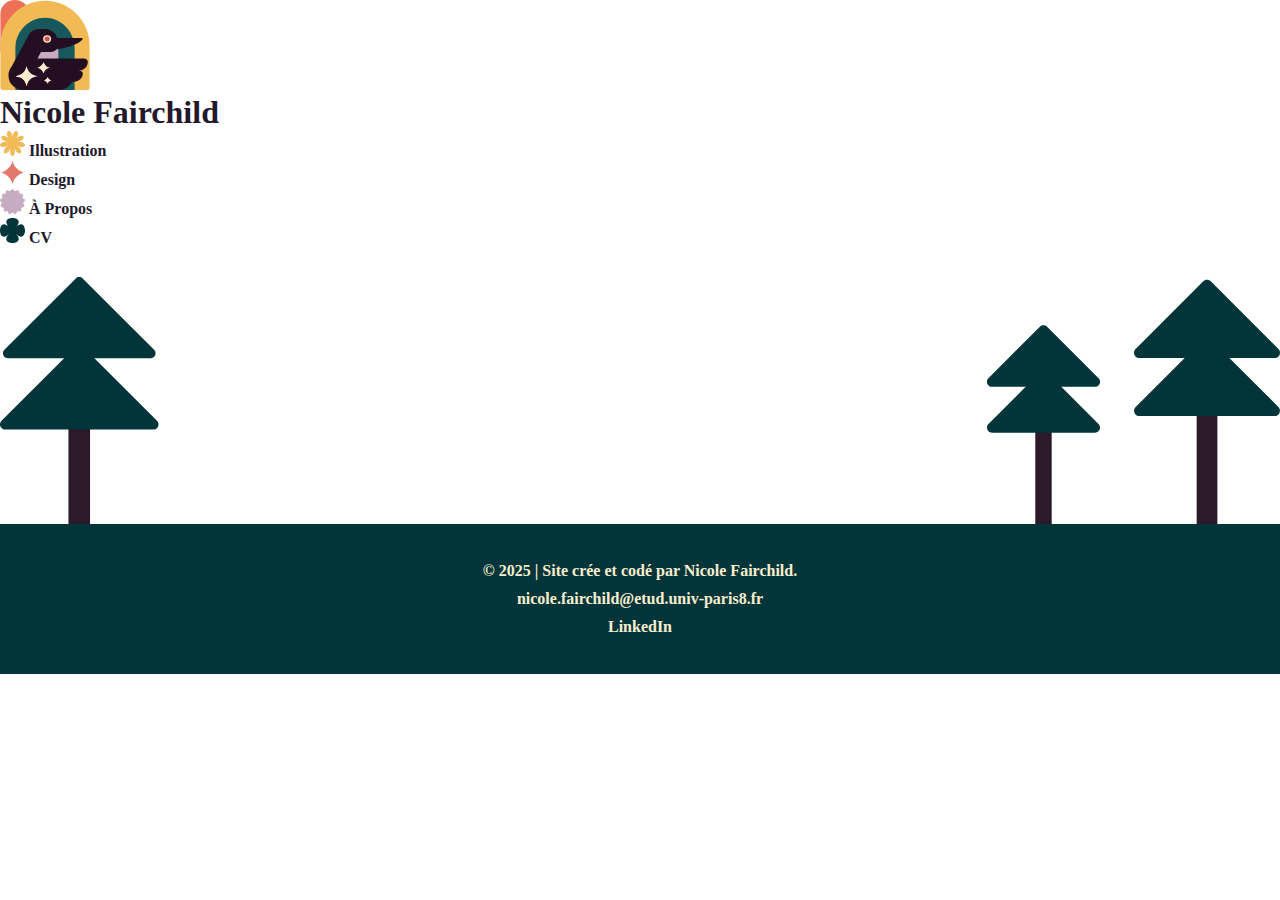
==== aPropos.html @ 27c9a69c "Ajustements du pied de page avec l'ajout des arbres" ====
<!DOCTYPE html>
<html lang="en">
<head>
    <meta charset="UTF-8">
    <meta name="viewport" content="width=device-width, initial-scale=1.0">
    <title>A Propos</title>
    <link rel="stylesheet" href="css/styles.css">
</head>

<body>

    <header>
        <div id="navbar"></div>  <!-- Placeholder for the navbar -->
    </header>

    <main>

    </main>

    <footer>
        <div id="footer-container"></div> <!-- Placeholder for the footer -->
    </footer>

</body>

<!-- Scripts that call the nav and footer -->
<script src="js/navbar.js"></script> 
<script src="js/footer.js"></script>

</html>
---- css/styles.css ----
*{
  margin: 0;
  padding: 0;
  box-sizing: border-box;
}

:root {
  --main-bg-color: #fff; 
  --main-text-color: #23192B;
  --lilac: #C6A9C1;
  --corail: #E3786A;
  --ochre: #F1BA54;
  --offwhite: #FCEDCF;
  --vertForet: #013539;
  --Corner-Full: 1000px;
}

@font-face {
  font-family: 'Leckerli One';
  src: url(fonts/LeckerliOne-Regular.ttf);
}

@font-face {
  font-family: 'Jua';
  src: url(fonts/Jua-Regular.ttf);
}

@font-face {
  font-family: 'Quicksand';
  src: url(fonts/Quicksand-VariableFont_wght.ttf);
  font-weight: bold;
}

.btn {
  display: inline-block;
  padding: 20px 50px;
  background-color:var(--ochre);
  color: var(--main-text-color);
  border-radius: var(--Corner-Full);
  border: none;
  text-align: center;
  font-family: "Leckerli One";
  font-size: 24px;
  font-style: normal;
  font-weight: 400;
  line-height: normal;
  cursor: pointer;
}

.btn:hover {
  background-color: var(--main-text-color);
}

a{
  text-decoration: none;
}

a:hover {
  color: var(--ochre);
}

.footer-item a:hover {
  color: var(--ochre);
}

h1 {
  font-family: 'Leckerli One';
  color: var(--main-text-color);

}

ul.navlinks a {
  text-decoration: none;
  padding: 0; /* Remove padding */
  margin: 0; /* Remove margins */
  font-family: 'Quicksand';
  font-weight: bold;
  color: var(--main-text-color);
}

ul.navlinks a:hover {
  color: var(--corail);
}

.navlinks li a img {
  transition: transform 0.3s ease, opacity 0.3s ease;
}

@keyframes spinAndPulsate {
  0% {
    transform: rotate(0deg) scale(1);
  }
  25% {
    transform: rotate(90deg) scale(1.2);
  }
  50% {
    transform: rotate(180deg) scale(1.5);
  }
  75% {
    transform: rotate(270deg) scale(1.2);
  }
  100% {
    transform: rotate(360deg) scale(1);
  }
}

.navlinks li a:hover img {
  animation: spinAndPulsate 1.5s ease-in-out infinite;
}

.footer {
  display: flex;
  height: 150px;
  flex-direction: column;
  justify-content: center;
  align-items: center;
  gap: 10px;
  align-self: stretch;
  background-color: var(--vertForet);
}

.footer-item {
  text-decoration: none;
  text-align: center;
  font-family: Quicksand;
  font-size: 16px;
  font-style: normal;
  font-weight: 600;
  line-height: normal;
  color: var(--offwhite);
}

.footer-item a {
  text-decoration: none;
  text-align: center;
  font-family: Quicksand;
  font-size: 16px;
  font-style: normal;
  font-weight: 600;
  line-height: normal;
  color: var(--offwhite);
}

#imgfooter {
  display: flex;
  padding-top: 30px;
  flex-direction: column;
  align-items: center;
  gap: -150px;
 
  height: auto; /* Maintains aspect ratio */
}

.container {  display: grid;
  grid-template-columns: 1fr 1fr 1fr 1fr 1fr 1fr;
  grid-template-rows: 1fr 1fr 1fr 1fr;
  gap: 0px 0px;
  grid-auto-flow: row;
  grid-template-areas:
    "C1 C2 C3 C4 C5 C6"
    "C7 C8 C9 C10 C11 C12"
    "C13 C14 C15 C16 C17 C18"
    "C19 C20 C21 C22 C23 C24";
}

.C1 { grid-area: C1; }

.C2 { grid-area: C2; }

.C3 { grid-area: C3; }

.C4 { grid-area: C4; }

.C5 { grid-area: C5; }

.C6 { grid-area: C6; }

.C7 { grid-area: C7; }

.C8 { grid-area: C8; }

.C9 { grid-area: C9; }

.C10 { grid-area: C10; }

.C11 { grid-area: C11; }

.C12 { grid-area: C12; }

.C13 { grid-area: C13; }

.C14 { grid-area: C14; }

.C15 { grid-area: C15; }

.C16 { grid-area: C16; }

.C17 { grid-area: C17; }

.C18 { grid-area: C18; }

.C19 { grid-area: C19; }

.C20 { grid-area: C20; }

.C21 { grid-area: C21; }

.C22 { grid-area: C22; }

.C23 { grid-area: C23; }

.C24 { grid-area: C24; }
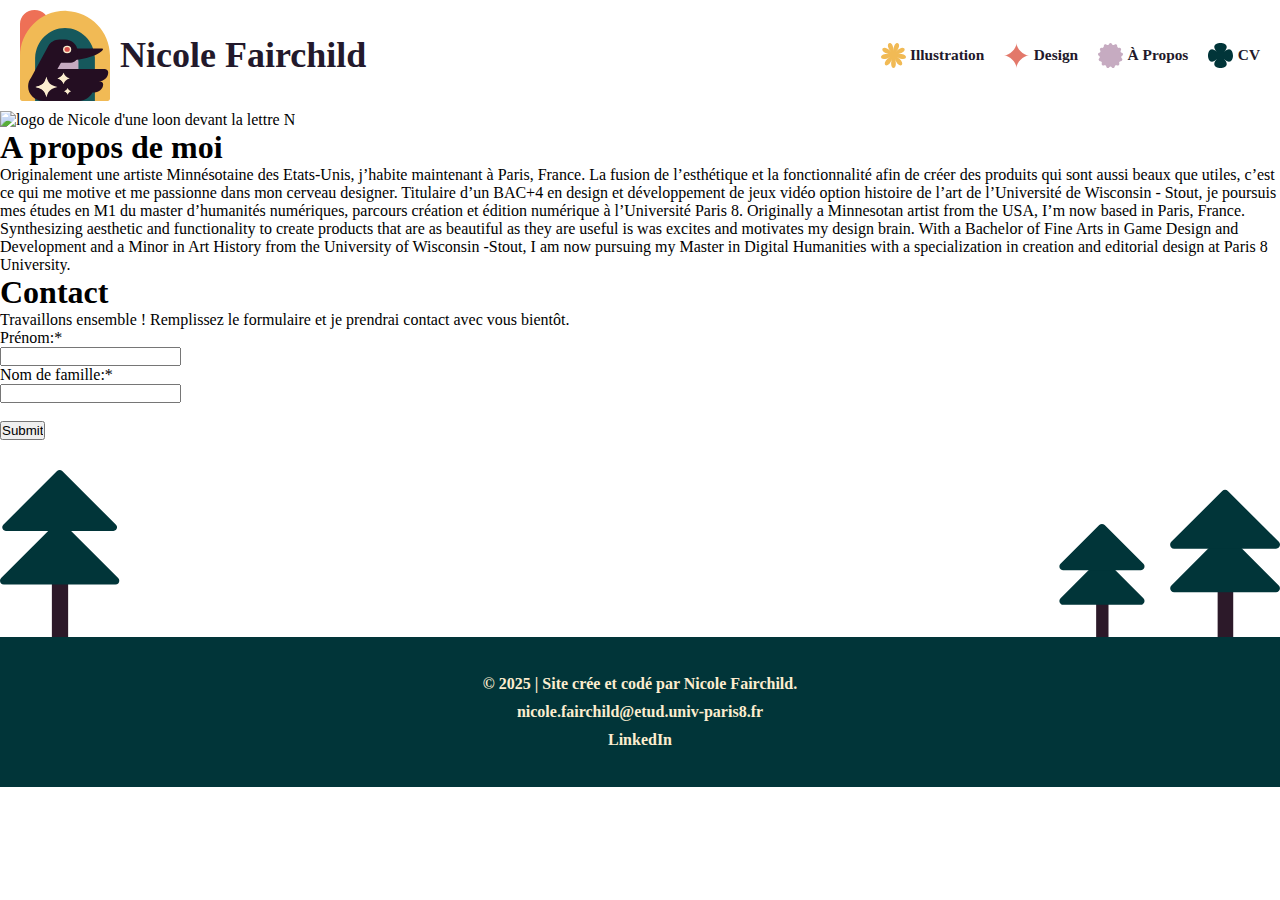
==== commit e9765c24: "Aide de Wania sur mon site pour le rendre résponsif" ====
--- a/aPropos.html
+++ b/aPropos.html
@@ -14,7 +14,36 @@
     </header>
 
     <main>
+        
+        <div>
+            <img src="images/logoNicole.svg" alt="logo de Nicole d'une loon devant la lettre N">
 
+            <h1>A propos de moi</h1>
+
+            <p>
+                Originalement une artiste Minnésotaine des Etats-Unis, j’habite maintenant à Paris, France. La fusion de l’esthétique et la fonctionnalité afin de créer des produits qui sont aussi beaux que utiles, c’est ce qui me motive et me passionne dans mon cerveau designer. Titulaire d’un BAC+4 en design et développement de jeux vidéo option histoire de l’art de l’Université de Wisconsin - Stout, je poursuis mes études en M1 du master d’humanités numériques, parcours création et édition numérique à l’Université Paris 8.
+
+                Originally a Minnesotan artist from the USA, I’m now based in Paris, France. Synthesizing aesthetic and functionality to create products that are as beautiful as they are useful is was excites and motivates my design brain. With a Bachelor of Fine Arts in Game Design and Development and a Minor in Art History from the University of Wisconsin -Stout, I am now pursuing my Master in Digital Humanities with a specialization in creation and editorial design at Paris 8 University.   
+            </p>
+        </div>
+
+        <div>
+            <h1>Contact</h1>
+            <p>
+                Travaillons ensemble !
+                Remplissez le formulaire et je prendrai contact avec vous bientôt.
+            </p>
+
+            <form action="/php/action.php">
+                <label for="fname">Prénom:*</label><br>
+                <input type="text" id="fname" name="fname" value=""><br>
+                <label for="lname">Nom de famille:*</label><br>
+                <input type="text" id="lname" name="lname" value=""><br><br>
+                <input type="submit" value="Submit">
+            </form>
+        </div>
+        
+        <form action=""></form>
     </main>
 
     <footer>
--- a/css/styles.css
+++ b/css/styles.css
@@ -1,11 +1,11 @@
-*{
+* {
   margin: 0;
   padding: 0;
   box-sizing: border-box;
 }
 
 :root {
-  --main-bg-color: #fff; 
+  --main-bg-color: #fff;
   --main-text-color: #23192B;
   --lilac: #C6A9C1;
   --corail: #E3786A;
@@ -31,10 +31,21 @@
   font-weight: bold;
 }
 
+html,
+body {
+  margin: 0;
+  flex-direction: column;
+}
+
+.main-content {
+  flex: 1;
+  /* Pushes footer to the bottom */
+}
+
 .btn {
   display: inline-block;
   padding: 20px 50px;
-  background-color:var(--ochre);
+  background-color: var(--ochre);
   color: var(--main-text-color);
   border-radius: var(--Corner-Full);
   border: none;
@@ -51,7 +62,7 @@
   background-color: var(--main-text-color);
 }
 
-a{
+a {
   text-decoration: none;
 }
 
@@ -63,18 +74,42 @@
   color: var(--ochre);
 }
 
-h1 {
-  font-family: 'Leckerli One';
-  color: var(--main-text-color);
-
+nav {
+  display: flex;
+  justify-content: space-between;
+  /* Pushes logo left, links right */
+  align-items: center;
+  /* Aligns items vertically */
+  padding: 10px 20px;
+  /* Adds padding */
+}
+
+.navlinks {
+  display: flex;
+  gap: 20px;
+  /* Adds space between items */
+  list-style: none;
+  /* Removes bullet points */
+  padding: 0;
+  margin: 0;
+}
+
+.navlinks li {
+  display: flex;
+  align-items: center;
+  /* Aligns icons and text */
 }
 
 ul.navlinks a {
   text-decoration: none;
-  padding: 0; /* Remove padding */
-  margin: 0; /* Remove margins */
+  padding: 0;
+  margin: 0;
+  display: flex;
+  align-items: center;
+  gap: 0.35vw;
   font-family: 'Quicksand';
   font-weight: bold;
+  font-size: 1.2vw;
   color: var(--main-text-color);
 }
 
@@ -90,15 +125,19 @@
   0% {
     transform: rotate(0deg) scale(1);
   }
+
   25% {
     transform: rotate(90deg) scale(1.2);
   }
+
   50% {
     transform: rotate(180deg) scale(1.5);
   }
+
   75% {
     transform: rotate(270deg) scale(1.2);
   }
+
   100% {
     transform: rotate(360deg) scale(1);
   }
@@ -106,6 +145,43 @@
 
 .navlinks li a:hover img {
   animation: spinAndPulsate 1.5s ease-in-out infinite;
+}
+
+.logo {
+  display: flex;
+  align-items: center;
+  text-decoration: none;
+  gap: 10px;
+}
+
+.logo img {
+  width: 90px;
+  /* Adjust size as needed */
+  height: auto;
+}
+
+.logo h1 {
+  font-family: 'Leckerli One';
+  color: var(--main-text-color);
+  font-size: 36px;
+  /* Adjust font size */
+  margin: 0;
+  /* Removes extra spacing */
+  white-space: nowrap;
+  /* Prevents text from wrapping */
+}
+
+#btnbienvenue {
+  display: flex;
+  justify-content: center;
+  align-items: center;
+  width: 100%;
+  position: absolute;
+  top: 6.94vw;
+}
+
+footer {
+  position: relative;
 }
 
 .footer {
@@ -147,11 +223,14 @@
   flex-direction: column;
   align-items: center;
   gap: -150px;
- 
-  height: auto; /* Maintains aspect ratio */
-}
-
-.container {  display: grid;
+  height: auto;
+  /* Maintains aspect ratio */
+}
+
+.container {
+  display: grid;
+  width: 100%;
+  aspect-ratio: 3/2;
   grid-template-columns: 1fr 1fr 1fr 1fr 1fr 1fr;
   grid-template-rows: 1fr 1fr 1fr 1fr;
   gap: 0px 0px;
@@ -163,50 +242,257 @@
     "C19 C20 C21 C22 C23 C24";
 }
 
-.C1 { grid-area: C1; }
-
-.C2 { grid-area: C2; }
-
-.C3 { grid-area: C3; }
-
-.C4 { grid-area: C4; }
-
-.C5 { grid-area: C5; }
-
-.C6 { grid-area: C6; }
-
-.C7 { grid-area: C7; }
-
-.C8 { grid-area: C8; }
-
-.C9 { grid-area: C9; }
-
-.C10 { grid-area: C10; }
-
-.C11 { grid-area: C11; }
-
-.C12 { grid-area: C12; }
-
-.C13 { grid-area: C13; }
-
-.C14 { grid-area: C14; }
-
-.C15 { grid-area: C15; }
-
-.C16 { grid-area: C16; }
-
-.C17 { grid-area: C17; }
-
-.C18 { grid-area: C18; }
-
-.C19 { grid-area: C19; }
-
-.C20 { grid-area: C20; }
-
-.C21 { grid-area: C21; }
-
-.C22 { grid-area: C22; }
-
-.C23 { grid-area: C23; }
-
-.C24 { grid-area: C24; }
+.container > div {
+  display: flex;
+  align-items: center;
+  justify-content: center;
+}
+
+.container > div img {
+  width: 100%;
+}
+
+.C1 {
+  grid-area: C1;
+  background-color: var(--offwhite);
+}
+
+.C2 {
+  grid-area: C2;
+  background-color: var(--main-text-color)
+}
+
+.C3 {
+  grid-area: C3;
+  background-color: var(--offwhite);
+}
+
+.C4 {
+  grid-area: C4;
+  background-color: var(--main-text-color)
+}
+
+.C5 {
+  grid-area: C5;
+  background-color: var(--offwhite);
+}
+
+.C6 {
+  grid-area: C6;
+  background-color: var(--main-text-color)
+}
+
+.C7 {
+  grid-area: C7;
+  background-color: var(--main-text-color)
+}
+
+.C8 {
+  grid-area: C8;
+  background-color: var(--offwhite)
+}
+
+.C9 {
+  grid-area: C9;
+  background-color: var(--main-text-color)
+}
+
+.C10 {
+  grid-area: C10;
+  background-color: var(--offwhite)
+}
+
+.C11 {
+  grid-area: C11;
+  background-color: var(--main-text-color)
+}
+
+.C12 {
+  grid-area: C12;
+  background-color: var(--offwhite)
+}
+
+.C13 {
+  grid-area: C13;
+  background-color: var(--offwhite)
+}
+
+.C14 {
+  grid-area: C14;
+  background-color: var(--main-text-color)
+}
+
+.C15 {
+  grid-area: C15;
+  background-color: var(--offwhite)
+}
+
+.C16 {
+  grid-area: C16;
+  background-color: var(--main-text-color);
+  color: var(--offwhite);
+  font-family: 'Quicksand';
+  font-size: 2.8vw;
+}
+
+.C16 h2 {
+  height: fit-content;
+}
+
+.C17 {
+  grid-area: C17;
+  background-color: var(--offwhite);
+}
+
+.C18 {
+  grid-area: C18;
+  background-color: var(--main-text-color);
+}
+
+.C19 {
+  grid-area: C19;
+  background-color: var(--main-text-color)
+}
+
+.C20 {
+  grid-area: C20;
+  background-color: var(--offwhite)
+}
+
+.C21 {
+  grid-area: C21;
+  background-color: var(--main-text-color)
+}
+
+.C22 {
+  grid-area: C22;
+  background-color: var(--offwhite)
+}
+
+.C23 {
+  grid-area: C23;
+  background-color: var(--main-text-color)
+}
+
+.C24 {
+  grid-area: C24;
+  background-color: var(--offwhite)
+}
+
+@media screen and (min-width: 1281px) {
+  .logo {
+    display: flex;
+    align-items: center;
+    text-decoration: none;
+    gap: 0.7vw;
+  }
+  
+  .logo img {
+    width: 6.25vw;
+    height: auto;
+  }
+  
+  .logo h1 {
+    font-family: 'Leckerli One';
+    color: var(--main-text-color);
+    font-size: 2.5vw;
+    margin: 0;
+    white-space: nowrap;
+  }
+}
+
+@media screen and (max-width: 768px) {
+  nav {
+    padding: 10px 20px;
+    /* Adds padding */
+    width: 100%;
+    flex-direction: column;
+    align-items: center;
+    gap: 3vw;
+  }
+
+  .navlinks {
+    gap: 5vw;
+    /* Adds space between items */
+    list-style: none;
+    /* Removes bullet points */
+  }
+
+  ul.navlinks a {
+    font-size: 3vw;
+    gap: 1.5vw;
+  }
+
+  .logo {
+    gap: 3vw;
+    /* Adds spacing between logo and text */
+  }
+
+  .logo img {
+    width: 90px;
+    /* Adjust size as needed */
+    height: auto;
+  }
+
+  .logo h1 {
+    font-family: 'Leckerli One';
+    color: var(--main-text-color);
+    font-size: 36px;
+    /* Adjust font size */
+    margin: 0;
+    /* Removes extra spacing */
+    white-space: nowrap;
+    /* Prevents text from wrapping */
+  }
+
+  .container {
+    display: grid;
+    width: 100%;
+    aspect-ratio: 3/2;
+    grid-template-columns: 1fr 1fr 1fr 1fr 1fr 1fr;
+    grid-template-rows: 1fr 1fr 1fr 1fr;
+    gap: 0px 0px;
+    grid-auto-flow: row;
+    grid-template-areas:
+      "C1 C2 C3 C4 C5 C6"
+      "C7 C8 C9 C10 C11 C12"
+      "C13 C14 C15 C16 C17 C18"
+      "C19 C20 C21 C22 C23 C24";
+  }
+
+  body {
+    min-height: 100vh;
+    position: relative;
+  }
+
+  footer {
+    position: absolute;
+    bottom: 0;
+    width: 100%;
+  }
+}
+
+@media screen and (max-width: 480px) {
+
+  nav {
+    padding: 10px 20px;
+    /* Adds padding */
+    width: 100%;
+    flex-direction: column;
+    align-items: center;
+    gap: 5vw;
+  }
+
+  ul.navlinks a {
+    font-size: 5vw;
+    gap: 1.5vw;
+  }
+
+  .navlinks {
+    display: flex;
+    flex-wrap: wrap;
+    width: 100%;
+    align-items: center;
+    justify-content: center;
+  }
+}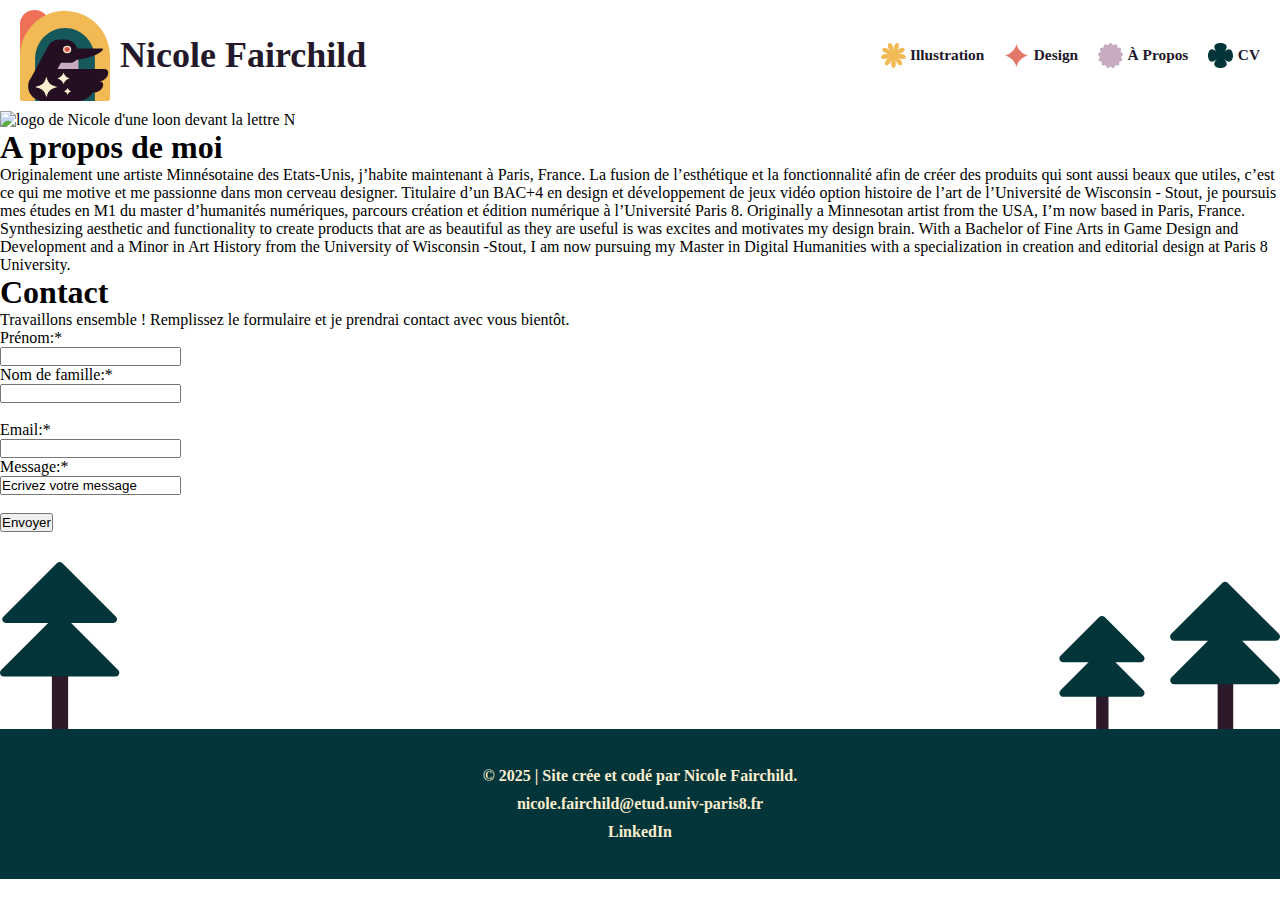
==== commit 697de62f: "Update aPropos.html" ====
--- a/aPropos.html
+++ b/aPropos.html
@@ -36,10 +36,14 @@
 
             <form action="/php/action.php">
                 <label for="fname">Prénom:*</label><br>
-                <input type="text" id="fname" name="fname" value=""><br>
+                <input type="text" id="prenom" name="prenom" value=""><br>
                 <label for="lname">Nom de famille:*</label><br>
-                <input type="text" id="lname" name="lname" value=""><br><br>
-                <input type="submit" value="Submit">
+                <input type="text" id="nom" name="nom" value=""><br><br>
+                <label for="fname">Email:*</label><br>
+                <input type="text" id="email" name="email" value=""><br>
+                <label for="lname">Message:*</label><br>
+                <input type="text" id="message" name="message" value="Ecrivez votre message"><br><br>
+                <input type="submit" value="Envoyer">
             </form>
         </div>
         
